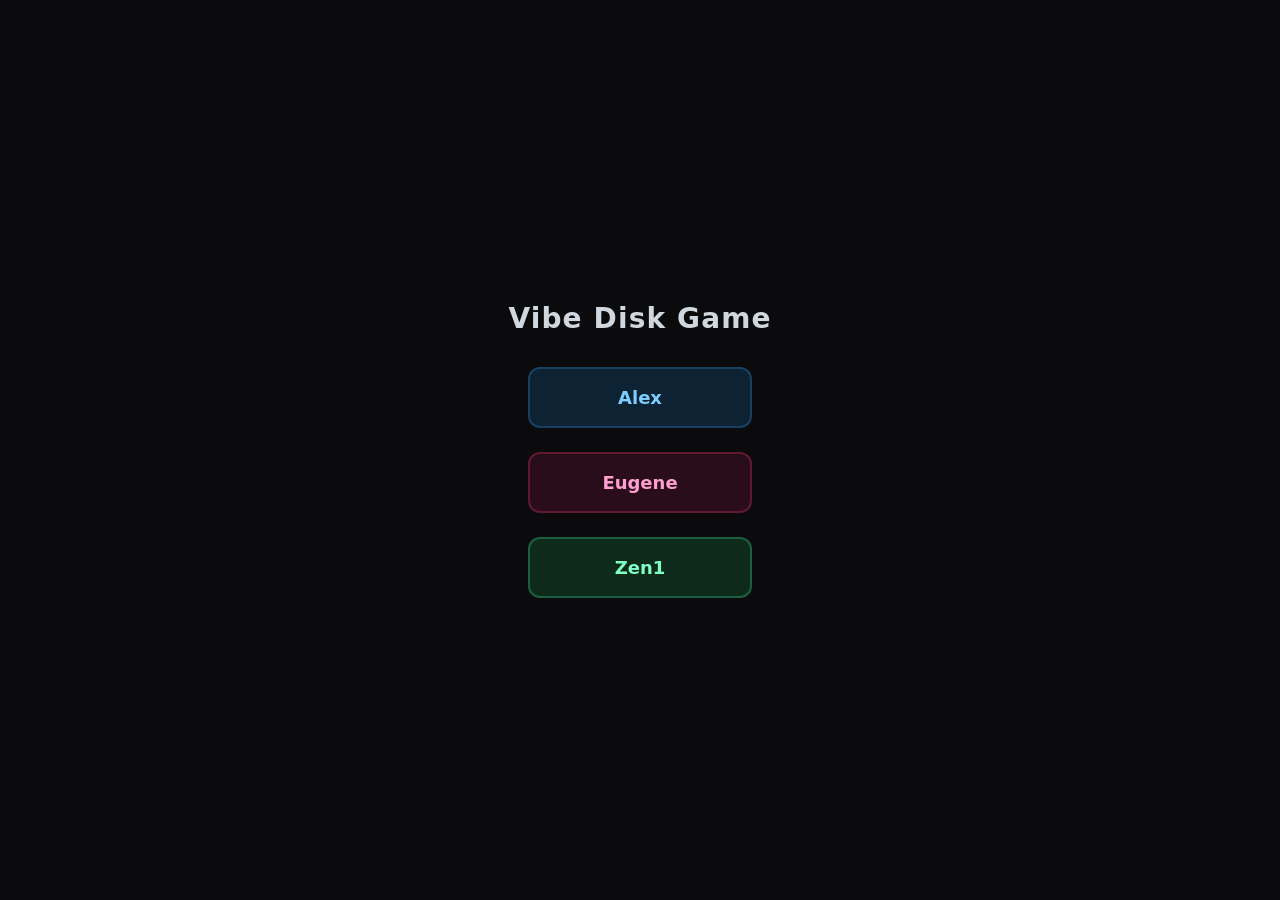
==== index.html @ ca9ee29c "Renamed Zen1 folder to zen1 folder..." ====
<!doctype html>
<html>
<head>
  <meta charset="utf-8">
  <meta name="viewport" content="width=device-width,initial-scale=1">
  <title>Vibe Disk Game</title>
  <script>
    // #######################################################################################
    // #######################################################################################
    // #######################################################################################
    const DEFAULT = 'default'; // CHANGE HERE TO (lowercase) alex or eugene or zen1/zen1 !!!!
    // #######################################################################################
    // #######################################################################################
    // #######################################################################################
    if (DEFAULT !== 'default') location.replace(DEFAULT + '.html');
  </script>
  <style>
    html,body{height:100%;margin:0;background:#0b0b0d;color:#e6eef6;font-family:Inter,system-ui,-apple-system,'Segoe UI',Roboto,'Helvetica Neue',Arial;overscroll-behavior:none;overflow:hidden;touch-action:none;display:flex;align-items:center;justify-content:center}
    .menu{display:flex;flex-direction:column;align-items:center;gap:24px}
    .menu h1{margin:0 0 8px 0;font-size:28px;letter-spacing:0.04em;opacity:0.9}
    .menu a{display:block;width:220px;padding:18px 0;text-align:center;text-decoration:none;font-size:18px;font-weight:600;border-radius:12px;cursor:pointer;transition:background 0.15s}
    #btnAlex{background:#0d2233;color:#7ecfff;border:2px solid #1a4060}
    #btnAlex:hover{background:#153248}
    #btnEugene{background:#2a0d1a;color:#ff9ecf;border:2px solid #601a30}
    #btnEugene:hover{background:#3d1226}
    #btnZen1{background:#0d2a1a;color:#7effc5;border:2px solid #1a6040}
    #btnZen1:hover{background:#153d2a}
  </style>
</head>
<body>
  <div class="menu">
    <h1>Vibe Disk Game</h1>
    <a id="btnAlex" href="alex.html">Alex</a>
    <a id="btnEugene" href="eugene.html">Eugene</a>
    <a id="btnZen1" href="zen1/zen1.html">Zen1</a>
  </div>
</body>
</html>
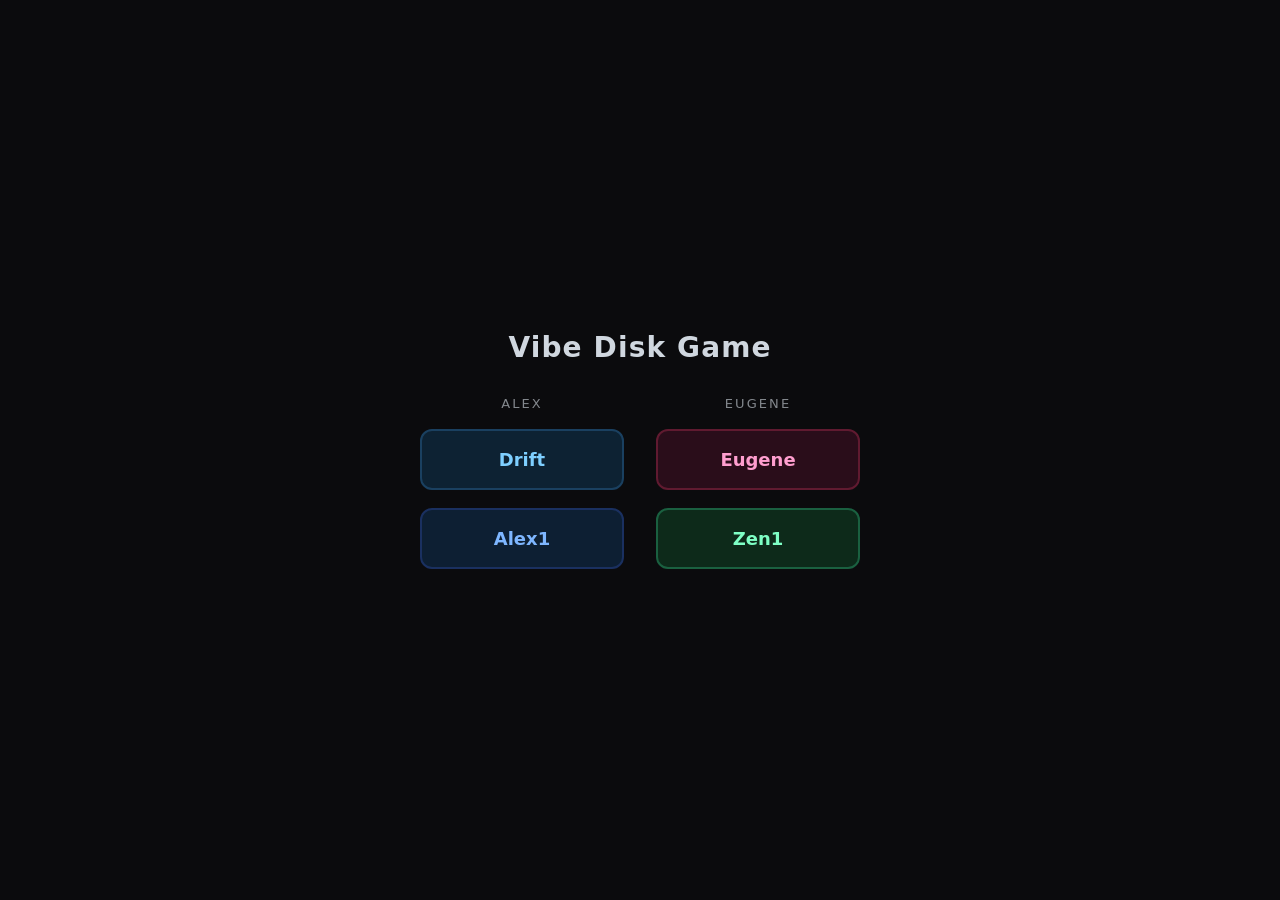
==== commit 2208fa48: "Add Alex1 sandbox variant; menu reorganized into Alex/Eugene columns New Alex1/ folder with a minima" ====
--- a/index.html
+++ b/index.html
@@ -8,7 +8,7 @@
     // #######################################################################################
     // #######################################################################################
     // #######################################################################################
-    const DEFAULT = 'default'; // CHANGE HERE TO (lowercase) alex or eugene or zen1/zen1 !!!!
+    const DEFAULT = 'default'; // CHANGE HERE TO Alex/alex, Alex1/alex1, Eugene/eugene, or Zen1/zen1 !!!!
     // #######################################################################################
     // #######################################################################################
     // #######################################################################################
@@ -18,9 +18,14 @@
     html,body{height:100%;margin:0;background:#0b0b0d;color:#e6eef6;font-family:Inter,system-ui,-apple-system,'Segoe UI',Roboto,'Helvetica Neue',Arial;overscroll-behavior:none;overflow:hidden;touch-action:none;display:flex;align-items:center;justify-content:center}
     .menu{display:flex;flex-direction:column;align-items:center;gap:24px}
     .menu h1{margin:0 0 8px 0;font-size:28px;letter-spacing:0.04em;opacity:0.9}
-    .menu a{display:block;width:220px;padding:18px 0;text-align:center;text-decoration:none;font-size:18px;font-weight:600;border-radius:12px;cursor:pointer;transition:background 0.15s}
+    .columns{display:flex;flex-direction:row;gap:32px;align-items:flex-start}
+    .column{display:flex;flex-direction:column;gap:18px;align-items:center}
+    .column h2{margin:0;font-size:13px;letter-spacing:0.16em;text-transform:uppercase;opacity:0.55;font-weight:500}
+    .menu a{display:block;width:200px;padding:18px 0;text-align:center;text-decoration:none;font-size:18px;font-weight:600;border-radius:12px;cursor:pointer;transition:background 0.15s}
     #btnAlex{background:#0d2233;color:#7ecfff;border:2px solid #1a4060}
     #btnAlex:hover{background:#153248}
+    #btnAlex1{background:#0d1f33;color:#7eb6ff;border:2px solid #1a3060}
+    #btnAlex1:hover{background:#15273e}
     #btnEugene{background:#2a0d1a;color:#ff9ecf;border:2px solid #601a30}
     #btnEugene:hover{background:#3d1226}
     #btnZen1{background:#0d2a1a;color:#7effc5;border:2px solid #1a6040}
@@ -30,9 +35,18 @@
 <body>
   <div class="menu">
     <h1>Vibe Disk Game</h1>
-    <a id="btnAlex" href="alex.html">Alex</a>
-    <a id="btnEugene" href="eugene.html">Eugene</a>
-    <a id="btnZen1" href="zen1/zen1.html">Zen1</a>
+    <div class="columns">
+      <div class="column">
+        <h2>Alex</h2>
+        <a id="btnAlex" href="Alex/alex.html">Drift</a>
+        <a id="btnAlex1" href="Alex1/alex1.html">Alex1</a>
+      </div>
+      <div class="column">
+        <h2>Eugene</h2>
+        <a id="btnEugene" href="Eugene/eugene.html">Eugene</a>
+        <a id="btnZen1" href="Zen1/zen1.html">Zen1</a>
+      </div>
+    </div>
   </div>
 </body>
 </html>
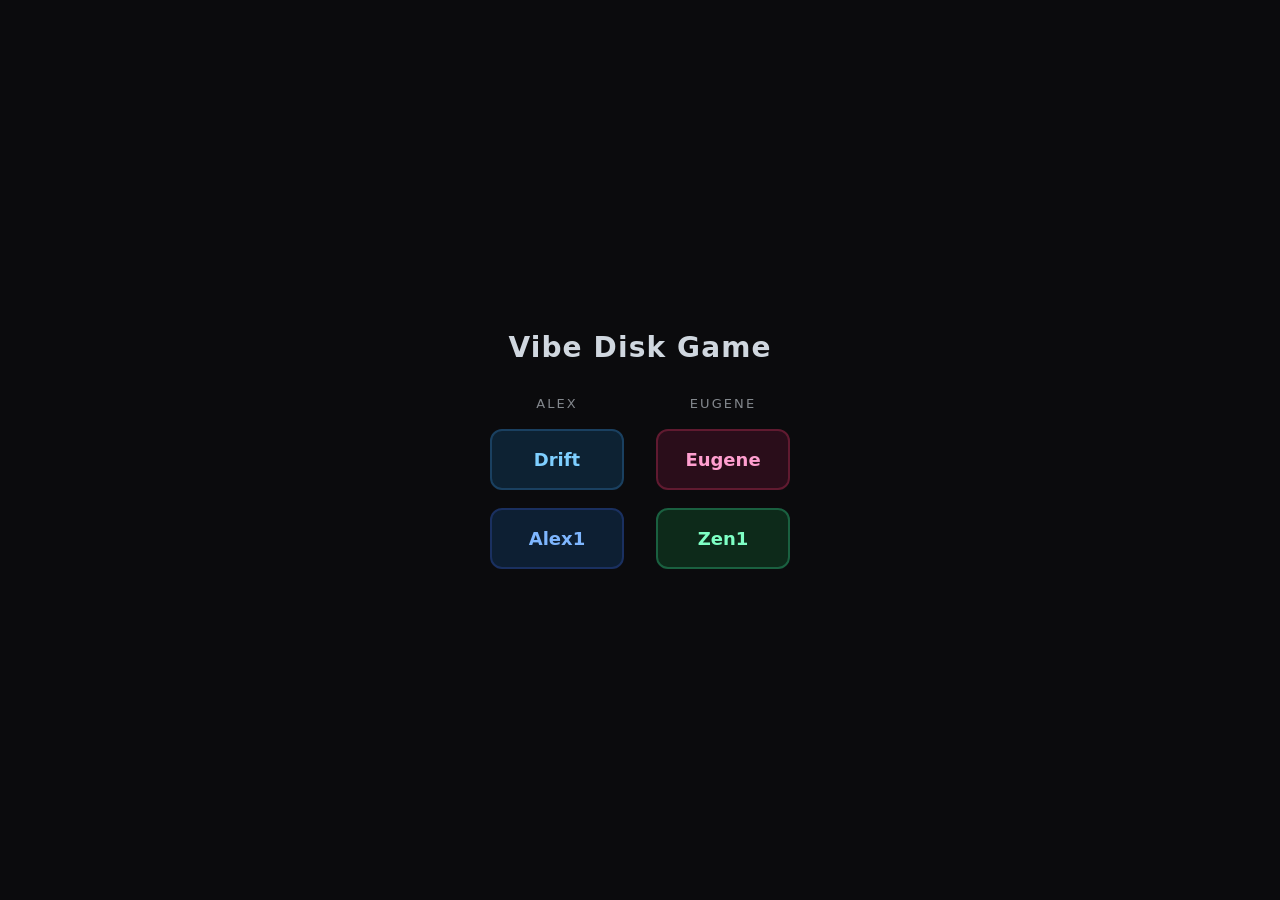
==== commit 16e8aead: "Landing page: narrow menu buttons from 200px to 130px https://claude.ai/code/session_014szCCXurScbU5" ====
--- a/index.html
+++ b/index.html
@@ -21,7 +21,7 @@
     .columns{display:flex;flex-direction:row;gap:32px;align-items:flex-start}
     .column{display:flex;flex-direction:column;gap:18px;align-items:center}
     .column h2{margin:0;font-size:13px;letter-spacing:0.16em;text-transform:uppercase;opacity:0.55;font-weight:500}
-    .menu a{display:block;width:200px;padding:18px 0;text-align:center;text-decoration:none;font-size:18px;font-weight:600;border-radius:12px;cursor:pointer;transition:background 0.15s}
+    .menu a{display:block;width:130px;padding:18px 0;text-align:center;text-decoration:none;font-size:18px;font-weight:600;border-radius:12px;cursor:pointer;transition:background 0.15s}
     #btnAlex{background:#0d2233;color:#7ecfff;border:2px solid #1a4060}
     #btnAlex:hover{background:#153248}
     #btnAlex1{background:#0d1f33;color:#7eb6ff;border:2px solid #1a3060}
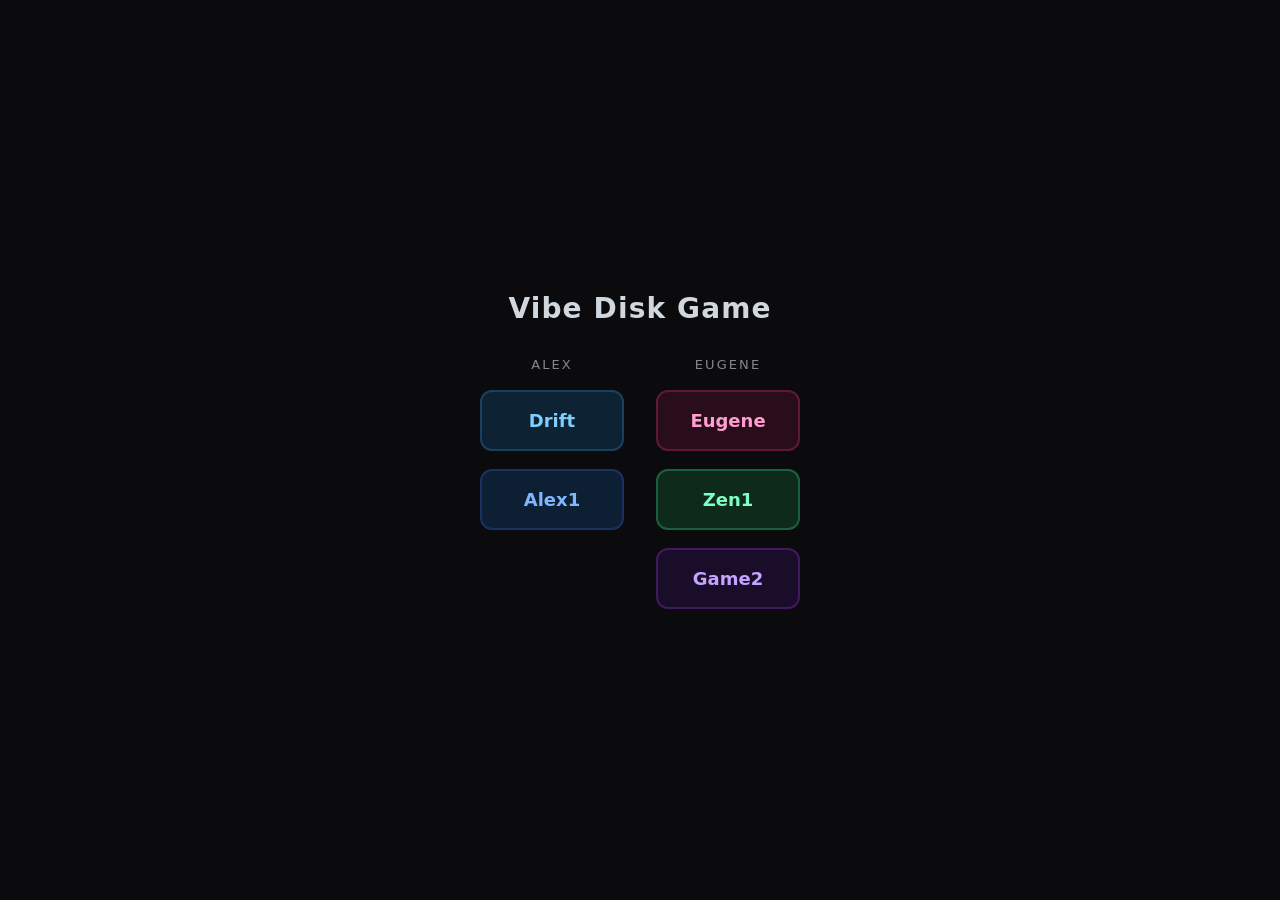
==== commit 42cd44ef: "Add Game2 standalone arcade game; narrow menu buttons Game2 is a self-contained drag-launch target s" ====
--- a/index.html
+++ b/index.html
@@ -21,7 +21,7 @@
     .columns{display:flex;flex-direction:row;gap:32px;align-items:flex-start}
     .column{display:flex;flex-direction:column;gap:18px;align-items:center}
     .column h2{margin:0;font-size:13px;letter-spacing:0.16em;text-transform:uppercase;opacity:0.55;font-weight:500}
-    .menu a{display:block;width:130px;padding:18px 0;text-align:center;text-decoration:none;font-size:18px;font-weight:600;border-radius:12px;cursor:pointer;transition:background 0.15s}
+    .menu a{display:block;width:140px;padding:18px 0;text-align:center;text-decoration:none;font-size:18px;font-weight:600;border-radius:12px;cursor:pointer;transition:background 0.15s}
     #btnAlex{background:#0d2233;color:#7ecfff;border:2px solid #1a4060}
     #btnAlex:hover{background:#153248}
     #btnAlex1{background:#0d1f33;color:#7eb6ff;border:2px solid #1a3060}
@@ -30,6 +30,8 @@
     #btnEugene:hover{background:#3d1226}
     #btnZen1{background:#0d2a1a;color:#7effc5;border:2px solid #1a6040}
     #btnZen1:hover{background:#153d2a}
+    #btnGame2{background:#1a0d2a;color:#c5a3ff;border:2px solid #401a60}
+    #btnGame2:hover{background:#26123d}
   </style>
 </head>
 <body>
@@ -45,6 +47,7 @@
         <h2>Eugene</h2>
         <a id="btnEugene" href="Eugene/eugene.html">Eugene</a>
         <a id="btnZen1" href="Zen1/zen1.html">Zen1</a>
+        <a id="btnGame2" href="game2/game2.html">Game2</a>
       </div>
     </div>
   </div>
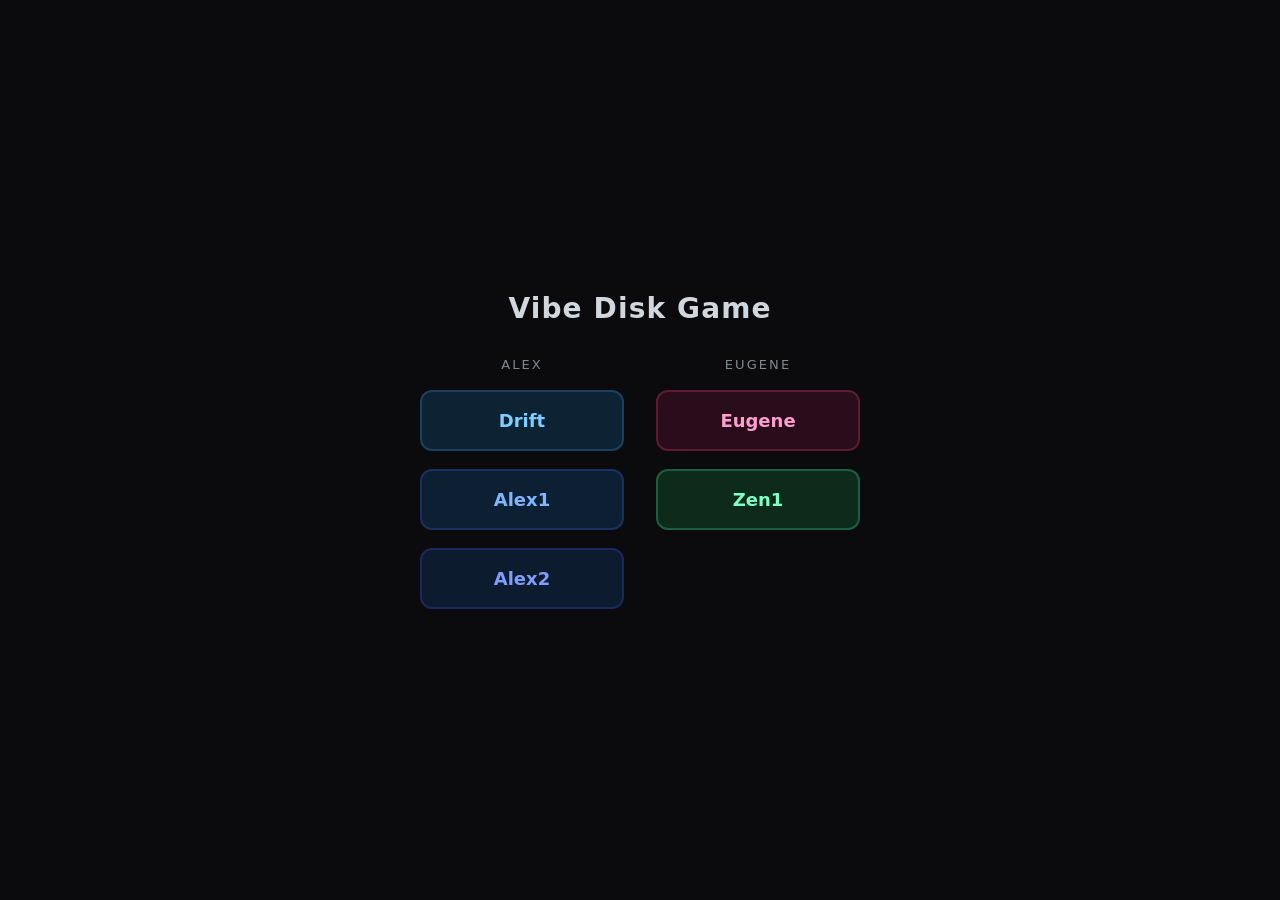
==== commit d5327a40: "Alex2: new variant — Verlet rope sandbox with adaptive XPBD constraint solver A new experimental var" ====
--- a/index.html
+++ b/index.html
@@ -8,7 +8,7 @@
     // #######################################################################################
     // #######################################################################################
     // #######################################################################################
-    const DEFAULT = 'default'; // CHANGE HERE TO Alex/alex, Alex1/alex1, Eugene/eugene, or Zen1/zen1 !!!!
+    const DEFAULT = 'default'; // CHANGE HERE TO Alex/alex, Alex1/alex1, Alex2/alex2, Eugene/eugene, or Zen1/zen1 !!!!
     // #######################################################################################
     // #######################################################################################
     // #######################################################################################
@@ -21,17 +21,17 @@
     .columns{display:flex;flex-direction:row;gap:32px;align-items:flex-start}
     .column{display:flex;flex-direction:column;gap:18px;align-items:center}
     .column h2{margin:0;font-size:13px;letter-spacing:0.16em;text-transform:uppercase;opacity:0.55;font-weight:500}
-    .menu a{display:block;width:140px;padding:18px 0;text-align:center;text-decoration:none;font-size:18px;font-weight:600;border-radius:12px;cursor:pointer;transition:background 0.15s}
+    .menu a{display:block;width:200px;padding:18px 0;text-align:center;text-decoration:none;font-size:18px;font-weight:600;border-radius:12px;cursor:pointer;transition:background 0.15s}
     #btnAlex{background:#0d2233;color:#7ecfff;border:2px solid #1a4060}
     #btnAlex:hover{background:#153248}
     #btnAlex1{background:#0d1f33;color:#7eb6ff;border:2px solid #1a3060}
     #btnAlex1:hover{background:#15273e}
+    #btnAlex2{background:#0d1b2e;color:#7e9eff;border:2px solid #1a2860}
+    #btnAlex2:hover{background:#15223a}
     #btnEugene{background:#2a0d1a;color:#ff9ecf;border:2px solid #601a30}
     #btnEugene:hover{background:#3d1226}
     #btnZen1{background:#0d2a1a;color:#7effc5;border:2px solid #1a6040}
     #btnZen1:hover{background:#153d2a}
-    #btnGame2{background:#1a0d2a;color:#c5a3ff;border:2px solid #401a60}
-    #btnGame2:hover{background:#26123d}
   </style>
 </head>
 <body>
@@ -42,12 +42,12 @@
         <h2>Alex</h2>
         <a id="btnAlex" href="Alex/alex.html">Drift</a>
         <a id="btnAlex1" href="Alex1/alex1.html">Alex1</a>
+        <a id="btnAlex2" href="Alex2/alex2.html">Alex2</a>
       </div>
       <div class="column">
         <h2>Eugene</h2>
         <a id="btnEugene" href="Eugene/eugene.html">Eugene</a>
         <a id="btnZen1" href="Zen1/zen1.html">Zen1</a>
-        <a id="btnGame2" href="game2/game2.html">Game2</a>
       </div>
     </div>
   </div>
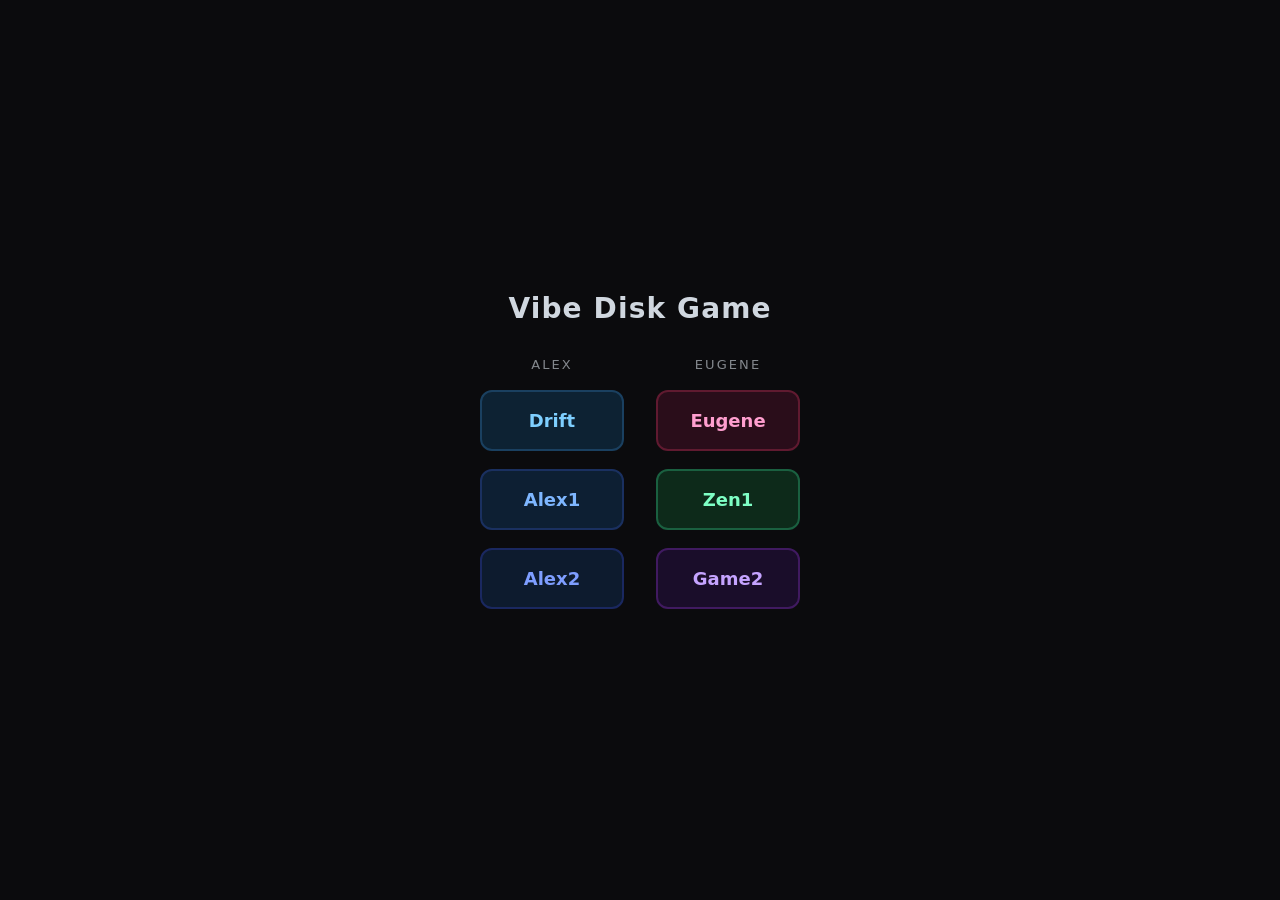
==== commit f456327f: "Merge branch 'master' of github.com:AlexFainshtein/vibe-disk-game" ====
--- a/index.html
+++ b/index.html
@@ -21,7 +21,7 @@
     .columns{display:flex;flex-direction:row;gap:32px;align-items:flex-start}
     .column{display:flex;flex-direction:column;gap:18px;align-items:center}
     .column h2{margin:0;font-size:13px;letter-spacing:0.16em;text-transform:uppercase;opacity:0.55;font-weight:500}
-    .menu a{display:block;width:200px;padding:18px 0;text-align:center;text-decoration:none;font-size:18px;font-weight:600;border-radius:12px;cursor:pointer;transition:background 0.15s}
+    .menu a{display:block;width:140px;padding:18px 0;text-align:center;text-decoration:none;font-size:18px;font-weight:600;border-radius:12px;cursor:pointer;transition:background 0.15s}
     #btnAlex{background:#0d2233;color:#7ecfff;border:2px solid #1a4060}
     #btnAlex:hover{background:#153248}
     #btnAlex1{background:#0d1f33;color:#7eb6ff;border:2px solid #1a3060}
@@ -32,6 +32,8 @@
     #btnEugene:hover{background:#3d1226}
     #btnZen1{background:#0d2a1a;color:#7effc5;border:2px solid #1a6040}
     #btnZen1:hover{background:#153d2a}
+    #btnGame2{background:#1a0d2a;color:#c5a3ff;border:2px solid #401a60}
+    #btnGame2:hover{background:#26123d}
   </style>
 </head>
 <body>
@@ -48,6 +50,7 @@
         <h2>Eugene</h2>
         <a id="btnEugene" href="Eugene/eugene.html">Eugene</a>
         <a id="btnZen1" href="Zen1/zen1.html">Zen1</a>
+        <a id="btnGame2" href="game2/game2.html">Game2</a>
       </div>
     </div>
   </div>
